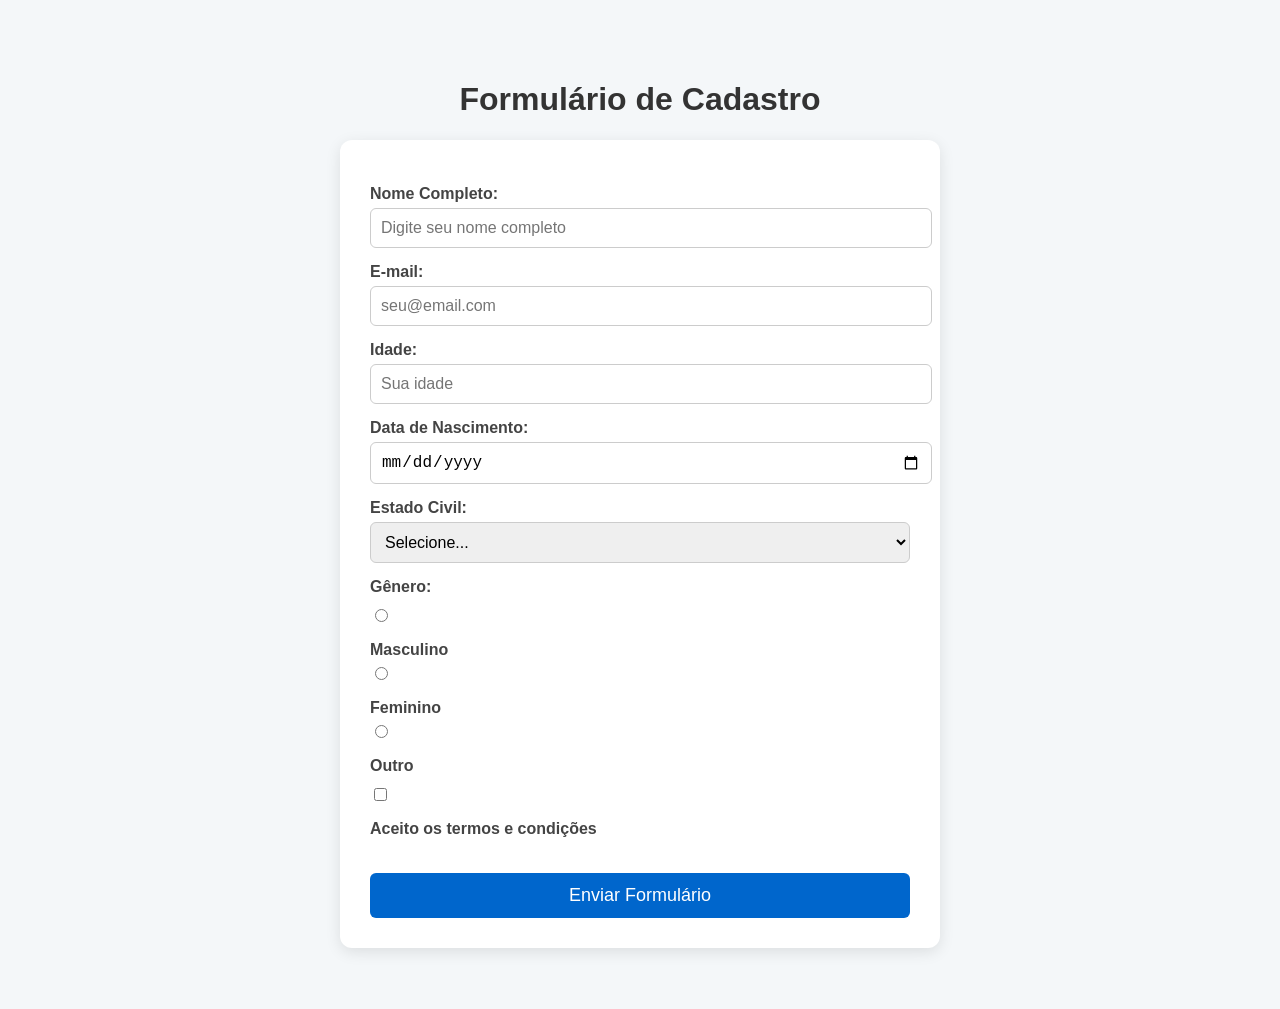
==== formulario.html @ 67b6f76b "Add files via upload" ====
<!DOCTYPE html>
<html lang="pt-BR">
<head>
    <meta charset="UTF-8">
    <meta name="viewport" content="width=device-width, initial-scale=1.0">
    <title>Formulário Completo - HTML Puro</title>
    <style>
        body {
            font-family: Arial, sans-serif;
            max-width: 600px;
            margin: 40px auto;
            padding: 20px;
            background-color: #f4f7f9;
        }
        form {
            background: white;
            padding: 30px;
            border-radius: 12px;
            box-shadow: 0 4px 15px rgba(0, 0, 0, 0.1);
        }
        h1 {
            text-align: center;
            color: #333;
        }
        label {
            display: block;
            margin: 15px 0 5px;
            font-weight: bold;
            color: #444;
        }
        input[type="text"],
        input[type="email"],
        input[type="number"],
        input[type="date"],
        select {
            width: 100%;
            padding: 10px;
            border: 1px solid #ccc;
            border-radius: 6px;
            font-size: 16px;
        }
        .radio-group, .checkbox-group {
            margin: 10px 0;
        }
        button {
            margin-top: 25px;
            width: 100%;
            padding: 12px;
            background-color: #0066cc;
            color: white;
            border: none;
            border-radius: 6px;
            font-size: 18px;
            cursor: pointer;
        }
        button:hover {
            background-color: #0055aa;
        }
    </style>
</head>
<body>
    <h1>Formulário de Cadastro</h1>
    
    <form id="cadastroForm">
        <!-- Nome completo -->
        <label for="nome">Nome Completo:</label>
        <input type="text" id="nome" name="nome" placeholder="Digite seu nome completo" required>

        <!-- E-mail -->
        <label for="email">E-mail:</label>
        <input type="email" id="email" name="email" placeholder="seu@email.com" required>

        <!-- Idade -->
        <label for="idade">Idade:</label>
        <input type="number" id="idade" name="idade" min="1" max="120" placeholder="Sua idade" required>

        <!-- Data de nascimento -->
        <label for="nascimento">Data de Nascimento:</label>
        <input type="date" id="nascimento" name="nascimento" required>

        <!-- Estado Civil (Dropdown) -->
        <label for="estadoCivil">Estado Civil:</label>
        <select id="estadoCivil" name="estadoCivil" required>
            <option value="">Selecione...</option>
            <option value="Solteiro(a)">Solteiro(a)</option>
            <option value="Casado(a)">Casado(a)</option>
            <option value="Divorciado(a)">Divorciado(a)</option>
            <option value="Viúvo(a)">Viúvo(a)</option>
        </select>

        <!-- Gênero (Radio Buttons) -->
        <label>Gênero:</label>
        <div class="radio-group">
            <input type="radio" id="masculino" name="genero" value="Masculino">
            <label for="masculino">Masculino</label>
            
            <input type="radio" id="feminino" name="genero" value="Feminino">
            <label for="feminino">Feminino</label>
            
            <input type="radio" id="outro" name="genero" value="Outro">
            <label for="outro">Outro</label>
        </div>

        <!-- Checkbox -->
        <div class="checkbox-group">
            <input type="checkbox" id="termos" name="termos" required>
            <label for="termos">Aceito os termos e condições</label>
        </div>

        <button type="submit">Enviar Formulário</button>
    </form>

    <script>
        const form = document.getElementById('cadastroForm');

        form.addEventListener('submit', function(event) {
            event.preventDefault(); // Impede o recarregamento da página

            // Capturando os valores
            const nome = document.getElementById('nome').value.trim();
            const email = document.getElementById('email').value.trim();
            const idade = document.getElementById('idade').value;
            const nascimento = document.getElementById('nascimento').value;
            const estadoCivil = document.getElementById('estadoCivil').value;
            
            // Radio buttons
            let genero = '';
            const radios = document.getElementsByName('genero');
            for (let radio of radios) {
                if (radio.checked) {
                    genero = radio.value;
                    break;
                }
            }

            const termosAceitos = document.getElementById('termos').checked ? 'Sim' : 'Não';

            // Construindo a mensagem
            let mensagem = `✅ Formulário enviado com sucesso!\n\n`;
            mensagem += `📋 Dados Informados:\n\n`;
            mensagem += `Nome Completo: ${nome}\n`;
            mensagem += `E-mail: ${email}\n`;
            mensagem += `Idade: ${idade} anos\n`;
            mensagem += `Data de Nascimento: ${nascimento}\n`;
            mensagem += `Estado Civil: ${estadoCivil}\n`;
            mensagem += `Gênero: ${genero || 'Não informado'}\n`;
            mensagem += `Aceitou os termos: ${termosAceitos}\n`;

            // Exibir alerta
            alert(mensagem);
        });
    </script>
</body>
</html>
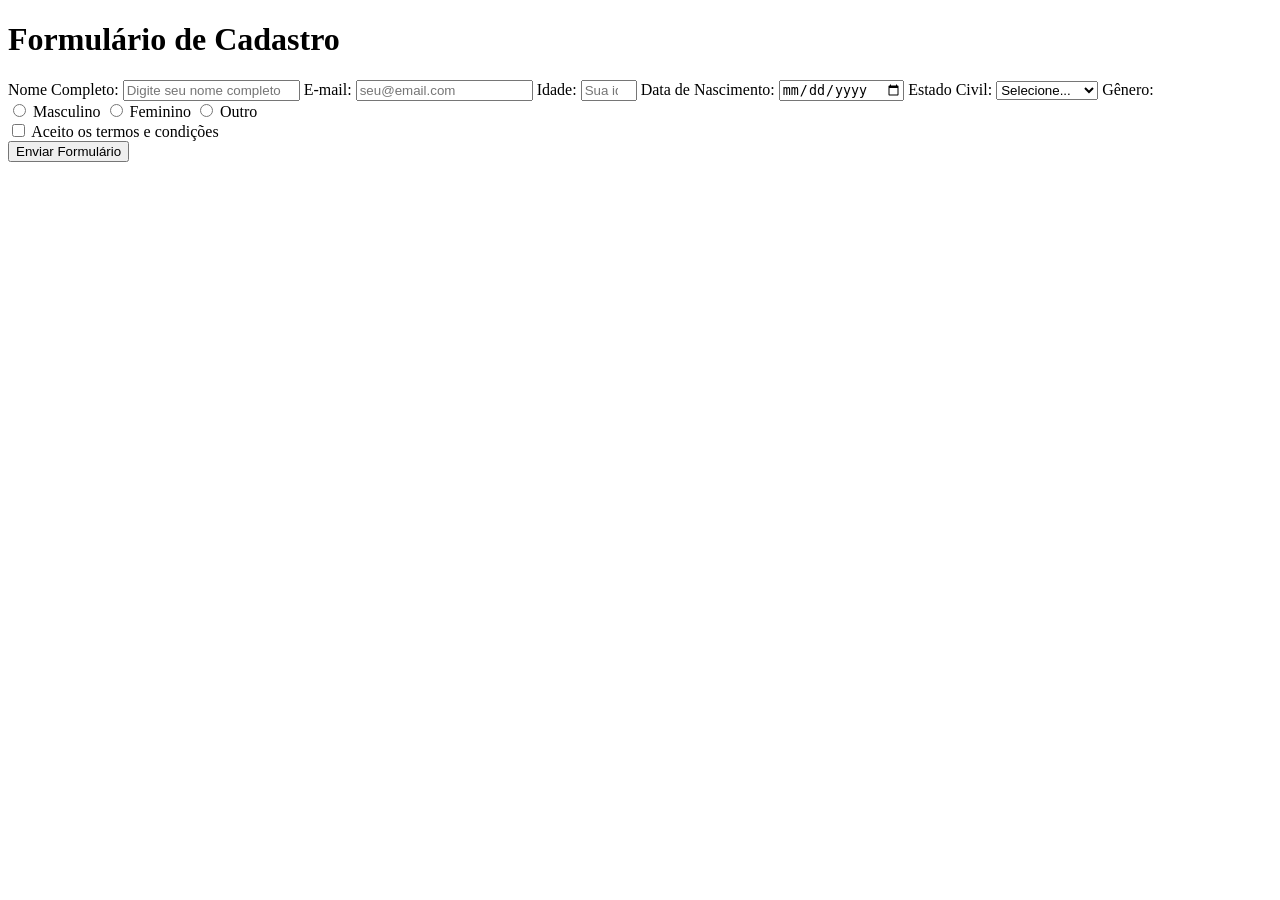
==== commit 2e8c2879: "Update formulario.html" ====
--- a/formulario.html
+++ b/formulario.html
@@ -4,63 +4,9 @@
     <meta charset="UTF-8">
     <meta name="viewport" content="width=device-width, initial-scale=1.0">
     <title>Formulário Completo - HTML Puro</title>
-    <style>
-        body {
-            font-family: Arial, sans-serif;
-            max-width: 600px;
-            margin: 40px auto;
-            padding: 20px;
-            background-color: #f4f7f9;
-        }
-        form {
-            background: white;
-            padding: 30px;
-            border-radius: 12px;
-            box-shadow: 0 4px 15px rgba(0, 0, 0, 0.1);
-        }
-        h1 {
-            text-align: center;
-            color: #333;
-        }
-        label {
-            display: block;
-            margin: 15px 0 5px;
-            font-weight: bold;
-            color: #444;
-        }
-        input[type="text"],
-        input[type="email"],
-        input[type="number"],
-        input[type="date"],
-        select {
-            width: 100%;
-            padding: 10px;
-            border: 1px solid #ccc;
-            border-radius: 6px;
-            font-size: 16px;
-        }
-        .radio-group, .checkbox-group {
-            margin: 10px 0;
-        }
-        button {
-            margin-top: 25px;
-            width: 100%;
-            padding: 12px;
-            background-color: #0066cc;
-            color: white;
-            border: none;
-            border-radius: 6px;
-            font-size: 18px;
-            cursor: pointer;
-        }
-        button:hover {
-            background-color: #0055aa;
-        }
-    </style>
 </head>
 <body>
     <h1>Formulário de Cadastro</h1>
-    
     <form id="cadastroForm">
         <!-- Nome completo -->
         <label for="nome">Nome Completo:</label>
@@ -93,10 +39,8 @@
         <div class="radio-group">
             <input type="radio" id="masculino" name="genero" value="Masculino">
             <label for="masculino">Masculino</label>
-            
             <input type="radio" id="feminino" name="genero" value="Feminino">
             <label for="feminino">Feminino</label>
-            
             <input type="radio" id="outro" name="genero" value="Outro">
             <label for="outro">Outro</label>
         </div>
@@ -112,7 +56,6 @@
 
     <script>
         const form = document.getElementById('cadastroForm');
-
         form.addEventListener('submit', function(event) {
             event.preventDefault(); // Impede o recarregamento da página
 
@@ -122,7 +65,7 @@
             const idade = document.getElementById('idade').value;
             const nascimento = document.getElementById('nascimento').value;
             const estadoCivil = document.getElementById('estadoCivil').value;
-            
+
             // Radio buttons
             let genero = '';
             const radios = document.getElementsByName('genero');
@@ -151,4 +94,4 @@
         });
     </script>
 </body>
-</html>+</html>
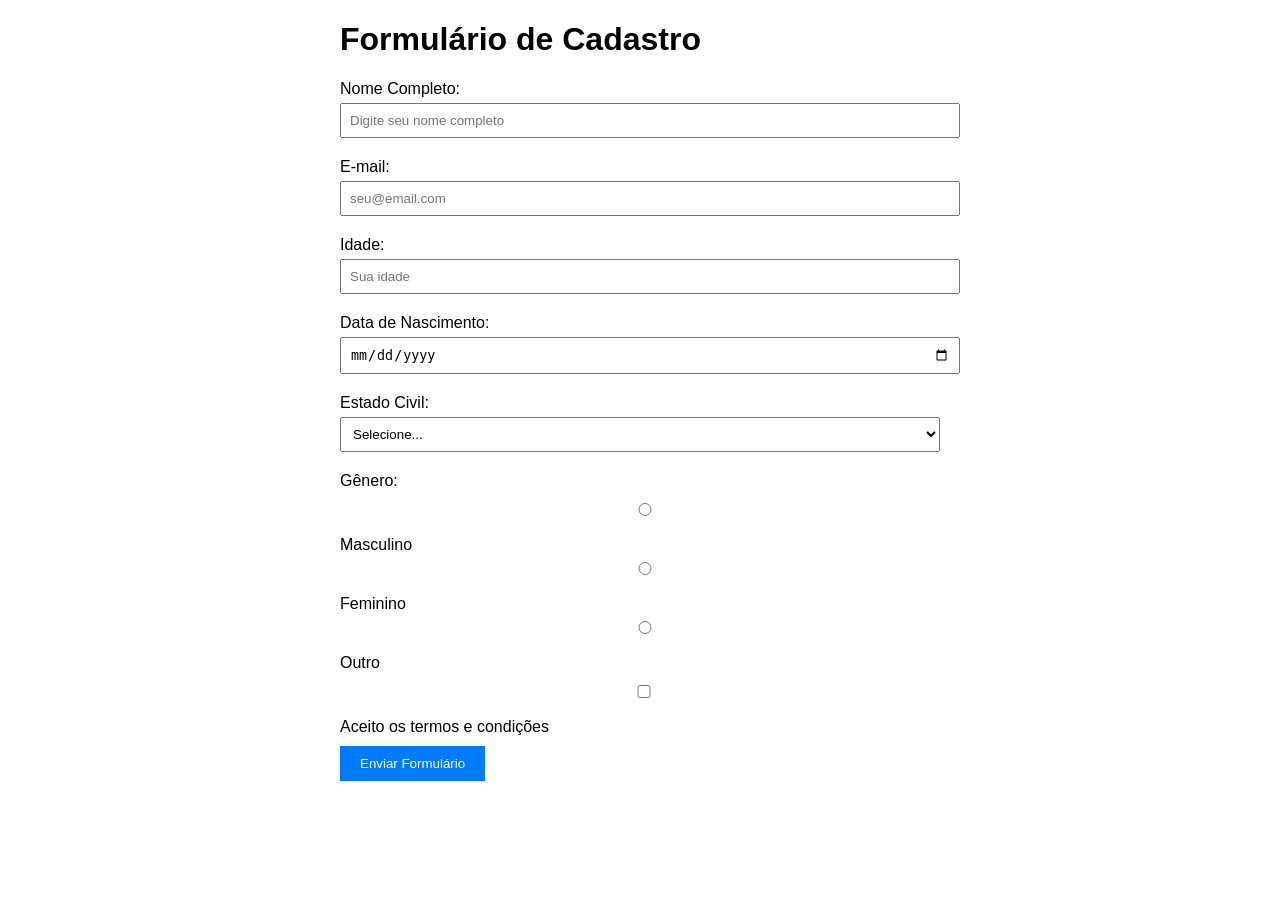
==== commit b37916ef: "Update formulario.html" ====
--- a/formulario.html
+++ b/formulario.html
@@ -3,30 +3,32 @@
 <head>
     <meta charset="UTF-8">
     <meta name="viewport" content="width=device-width, initial-scale=1.0">
-    <title>Formulário Completo - HTML Puro</title>
+    <title>Formulário</title>
+    <style>
+        body{font-family:Arial,sans-serif;max-width:600px;margin:20px auto;}
+        label{display:block;margin:10px 0 5px;}
+        input,select{margin-bottom:10px;width:100%;padding:8px;}
+        .radio-group,.checkbox-group{margin:10px 0;}
+        button{padding:10px 20px;background:#007bff;color:white;border:none;cursor:pointer;}
+    </style>
 </head>
 <body>
     <h1>Formulário de Cadastro</h1>
     <form id="cadastroForm">
-        <!-- Nome completo -->
         <label for="nome">Nome Completo:</label>
-        <input type="text" id="nome" name="nome" placeholder="Digite seu nome completo" required>
+        <input type="text" id="nome" placeholder="Digite seu nome completo" required>
 
-        <!-- E-mail -->
         <label for="email">E-mail:</label>
-        <input type="email" id="email" name="email" placeholder="seu@email.com" required>
+        <input type="email" id="email" placeholder="seu@email.com" required>
 
-        <!-- Idade -->
         <label for="idade">Idade:</label>
-        <input type="number" id="idade" name="idade" min="1" max="120" placeholder="Sua idade" required>
+        <input type="number" id="idade" min="1" max="120" placeholder="Sua idade" required>
 
-        <!-- Data de nascimento -->
         <label for="nascimento">Data de Nascimento:</label>
-        <input type="date" id="nascimento" name="nascimento" required>
+        <input type="date" id="nascimento" required>
 
-        <!-- Estado Civil (Dropdown) -->
         <label for="estadoCivil">Estado Civil:</label>
-        <select id="estadoCivil" name="estadoCivil" required>
+        <select id="estadoCivil" required>
             <option value="">Selecione...</option>
             <option value="Solteiro(a)">Solteiro(a)</option>
             <option value="Casado(a)">Casado(a)</option>
@@ -34,7 +36,6 @@
             <option value="Viúvo(a)">Viúvo(a)</option>
         </select>
 
-        <!-- Gênero (Radio Buttons) -->
         <label>Gênero:</label>
         <div class="radio-group">
             <input type="radio" id="masculino" name="genero" value="Masculino">
@@ -45,9 +46,8 @@
             <label for="outro">Outro</label>
         </div>
 
-        <!-- Checkbox -->
         <div class="checkbox-group">
-            <input type="checkbox" id="termos" name="termos" required>
+            <input type="checkbox" id="termos" required>
             <label for="termos">Aceito os termos e condições</label>
         </div>
 
@@ -55,43 +55,28 @@
     </form>
 
     <script>
-        const form = document.getElementById('cadastroForm');
-        form.addEventListener('submit', function(event) {
-            event.preventDefault(); // Impede o recarregamento da página
-
-            // Capturando os valores
+        document.getElementById('cadastroForm').addEventListener('submit', function(e) {
+            e.preventDefault();
+            
             const nome = document.getElementById('nome').value.trim();
             const email = document.getElementById('email').value.trim();
             const idade = document.getElementById('idade').value;
             const nascimento = document.getElementById('nascimento').value;
             const estadoCivil = document.getElementById('estadoCivil').value;
-
-            // Radio buttons
+            
             let genero = '';
             const radios = document.getElementsByName('genero');
-            for (let radio of radios) {
-                if (radio.checked) {
-                    genero = radio.value;
-                    break;
-                }
-            }
-
-            const termosAceitos = document.getElementById('termos').checked ? 'Sim' : 'Não';
-
-            // Construindo a mensagem
-            let mensagem = `✅ Formulário enviado com sucesso!\n\n`;
-            mensagem += `📋 Dados Informados:\n\n`;
-            mensagem += `Nome Completo: ${nome}\n`;
-            mensagem += `E-mail: ${email}\n`;
-            mensagem += `Idade: ${idade} anos\n`;
-            mensagem += `Data de Nascimento: ${nascimento}\n`;
-            mensagem += `Estado Civil: ${estadoCivil}\n`;
-            mensagem += `Gênero: ${genero || 'Não informado'}\n`;
-            mensagem += `Aceitou os termos: ${termosAceitos}\n`;
-
-            // Exibir alerta
-            alert(mensagem);
+            for (let r of radios) if (r.checked) { genero = r.value; break; }
+            
+            const termos = document.getElementById('termos').checked ? 'Sim' : 'Não';
+            
+            let msg = `✅ Formulário enviado com sucesso!\n\n📋 Dados Informados:\n\n`;
+            msg += `Nome: ${nome}\nE-mail: ${email}\nIdade: ${idade} anos\n`;
+            msg += `Nascimento: ${nascimento}\nEstado Civil: ${estadoCivil}\n`;
+            msg += `Gênero: ${genero || 'Não informado'}\nTermos: ${termos}`;
+            
+            alert(msg);
         });
     </script>
 </body>
-</html>
+</html>
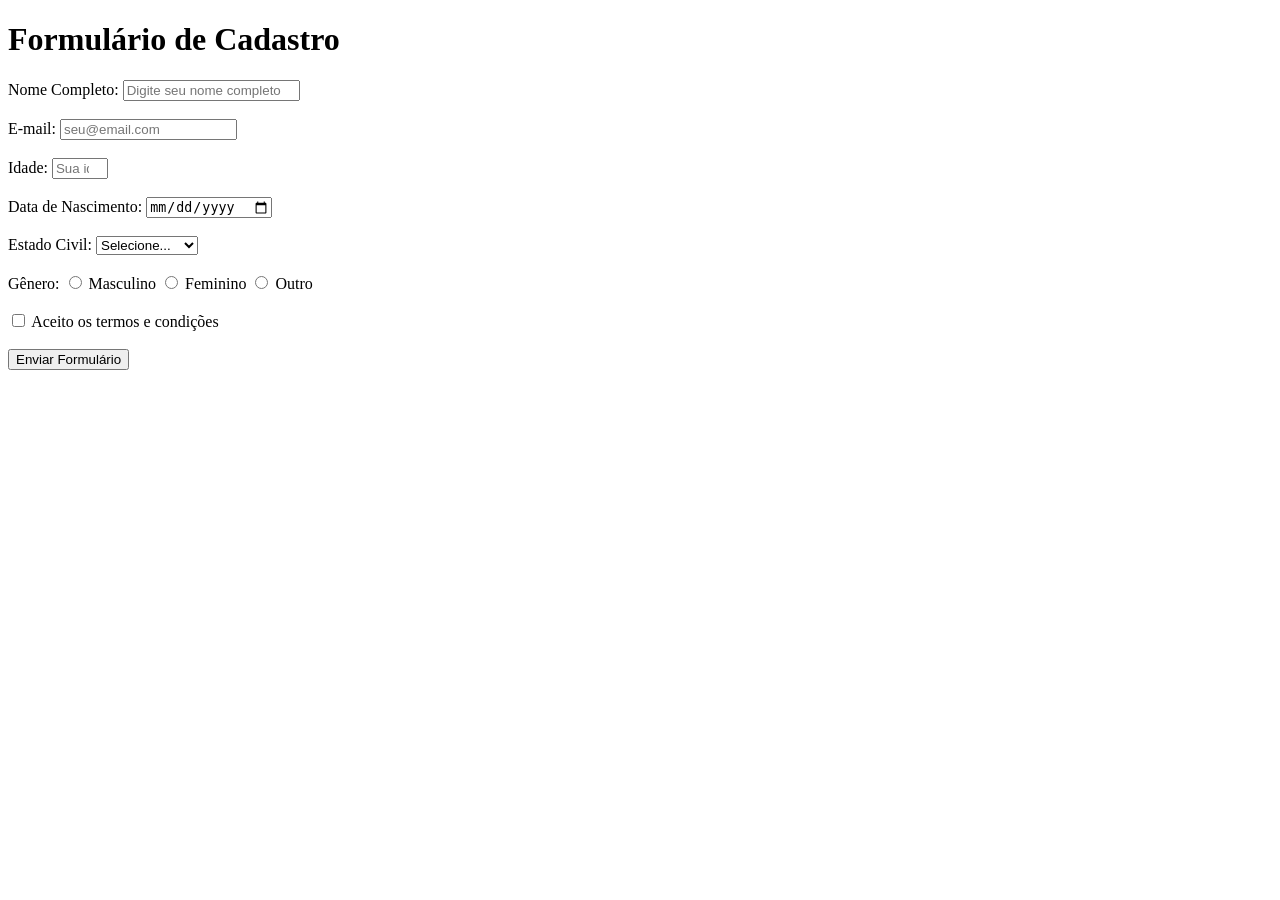
==== commit 9dcdee40: "Update formulario.html" ====
--- a/formulario.html
+++ b/formulario.html
@@ -4,29 +4,23 @@
     <meta charset="UTF-8">
     <meta name="viewport" content="width=device-width, initial-scale=1.0">
     <title>Formulário</title>
-    <style>
-        body{font-family:Arial,sans-serif;max-width:600px;margin:20px auto;}
-        label{display:block;margin:10px 0 5px;}
-        input,select{margin-bottom:10px;width:100%;padding:8px;}
-        .radio-group,.checkbox-group{margin:10px 0;}
-        button{padding:10px 20px;background:#007bff;color:white;border:none;cursor:pointer;}
-    </style>
 </head>
 <body>
     <h1>Formulário de Cadastro</h1>
+    
     <form id="cadastroForm">
         <label for="nome">Nome Completo:</label>
-        <input type="text" id="nome" placeholder="Digite seu nome completo" required>
-
+        <input type="text" id="nome" placeholder="Digite seu nome completo" required><br><br>
+        
         <label for="email">E-mail:</label>
-        <input type="email" id="email" placeholder="seu@email.com" required>
-
+        <input type="email" id="email" placeholder="seu@email.com" required><br><br>
+        
         <label for="idade">Idade:</label>
-        <input type="number" id="idade" min="1" max="120" placeholder="Sua idade" required>
-
+        <input type="number" id="idade" min="1" max="120" placeholder="Sua idade" required><br><br>
+        
         <label for="nascimento">Data de Nascimento:</label>
-        <input type="date" id="nascimento" required>
-
+        <input type="date" id="nascimento" required><br><br>
+        
         <label for="estadoCivil">Estado Civil:</label>
         <select id="estadoCivil" required>
             <option value="">Selecione...</option>
@@ -34,23 +28,19 @@
             <option value="Casado(a)">Casado(a)</option>
             <option value="Divorciado(a)">Divorciado(a)</option>
             <option value="Viúvo(a)">Viúvo(a)</option>
-        </select>
-
+        </select><br><br>
+        
         <label>Gênero:</label>
-        <div class="radio-group">
-            <input type="radio" id="masculino" name="genero" value="Masculino">
-            <label for="masculino">Masculino</label>
-            <input type="radio" id="feminino" name="genero" value="Feminino">
-            <label for="feminino">Feminino</label>
-            <input type="radio" id="outro" name="genero" value="Outro">
-            <label for="outro">Outro</label>
-        </div>
-
-        <div class="checkbox-group">
-            <input type="checkbox" id="termos" required>
-            <label for="termos">Aceito os termos e condições</label>
-        </div>
-
+        <input type="radio" id="masculino" name="genero" value="Masculino">
+        <label for="masculino">Masculino</label>
+        <input type="radio" id="feminino" name="genero" value="Feminino">
+        <label for="feminino">Feminino</label>
+        <input type="radio" id="outro" name="genero" value="Outro">
+        <label for="outro">Outro</label><br><br>
+        
+        <input type="checkbox" id="termos" required>
+        <label for="termos">Aceito os termos e condições</label><br><br>
+        
         <button type="submit">Enviar Formulário</button>
     </form>
 
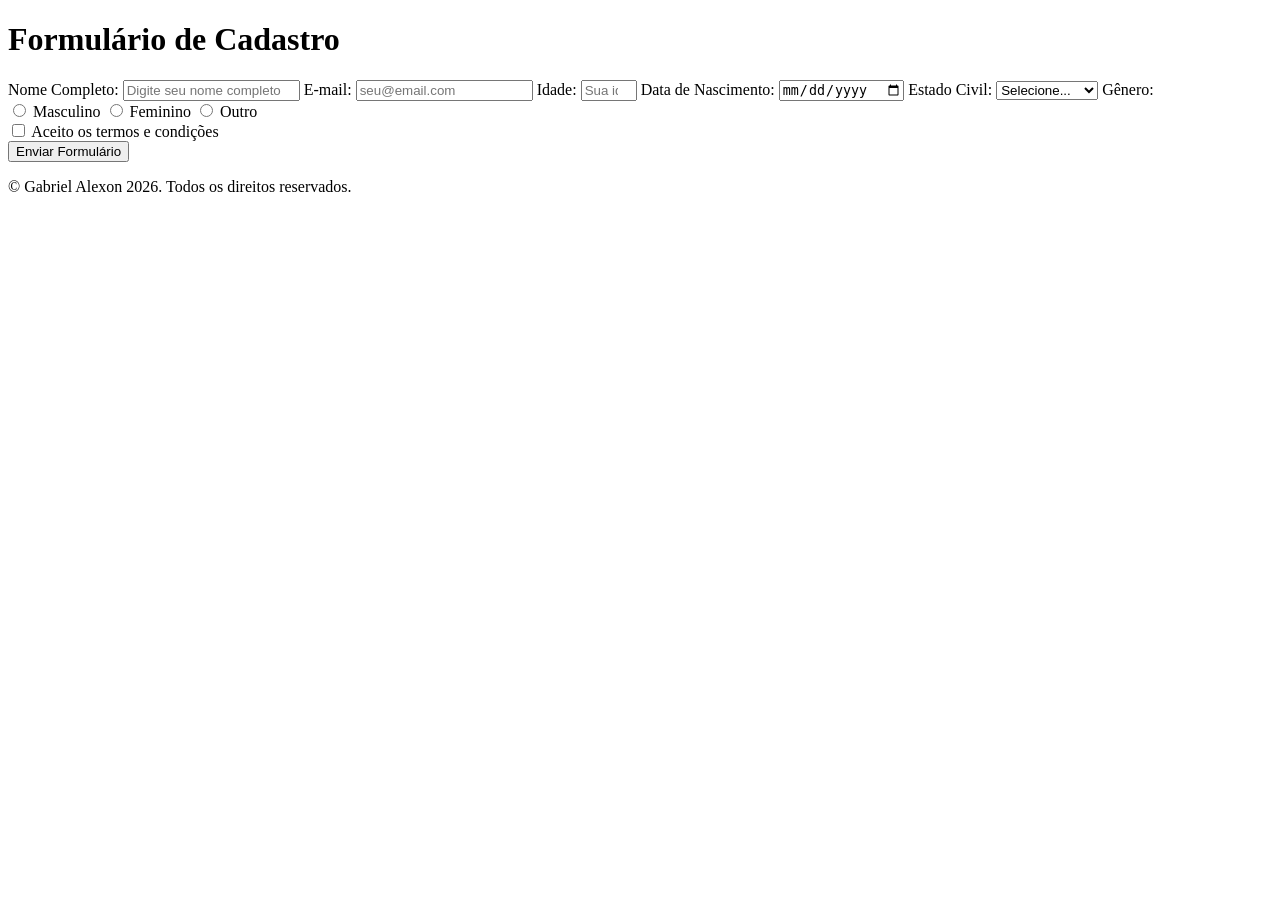
==== commit bde7b74d: "Update formulario.html" ====
--- a/formulario.html
+++ b/formulario.html
@@ -1,72 +1,112 @@
 <!DOCTYPE html>
 <html lang="pt-BR">
+
 <head>
     <meta charset="UTF-8">
     <meta name="viewport" content="width=device-width, initial-scale=1.0">
-    <title>Formulário</title>
+    <title>Formulário Completo</title>
 </head>
-<body>
+
+<header>
     <h1>Formulário de Cadastro</h1>
-    
+</header>
+
+
+<main>
     <form id="cadastroForm">
+        <!-- Nome completo -->
         <label for="nome">Nome Completo:</label>
-        <input type="text" id="nome" placeholder="Digite seu nome completo" required><br><br>
-        
+        <input type="text" id="nome" name="nome" placeholder="Digite seu nome completo" required>
+
+        <!-- E-mail -->
         <label for="email">E-mail:</label>
-        <input type="email" id="email" placeholder="seu@email.com" required><br><br>
-        
+        <input type="email" id="email" name="email" placeholder="seu@email.com" required>
+
+        <!-- Idade -->
         <label for="idade">Idade:</label>
-        <input type="number" id="idade" min="1" max="120" placeholder="Sua idade" required><br><br>
-        
+        <input type="number" id="idade" name="idade" min="1" max="120" placeholder="Sua idade" required>
+
+        <!-- Data de nascimento -->
         <label for="nascimento">Data de Nascimento:</label>
-        <input type="date" id="nascimento" required><br><br>
-        
+        <input type="date" id="nascimento" name="nascimento" required>
+
+        <!-- Estado Civil (Dropdown) -->
         <label for="estadoCivil">Estado Civil:</label>
-        <select id="estadoCivil" required>
+        <select id="estadoCivil" name="estadoCivil" required>
             <option value="">Selecione...</option>
             <option value="Solteiro(a)">Solteiro(a)</option>
             <option value="Casado(a)">Casado(a)</option>
             <option value="Divorciado(a)">Divorciado(a)</option>
             <option value="Viúvo(a)">Viúvo(a)</option>
-        </select><br><br>
-        
+        </select>
+
+        <!-- Gênero (Radio Buttons) -->
         <label>Gênero:</label>
-        <input type="radio" id="masculino" name="genero" value="Masculino">
-        <label for="masculino">Masculino</label>
-        <input type="radio" id="feminino" name="genero" value="Feminino">
-        <label for="feminino">Feminino</label>
-        <input type="radio" id="outro" name="genero" value="Outro">
-        <label for="outro">Outro</label><br><br>
-        
-        <input type="checkbox" id="termos" required>
-        <label for="termos">Aceito os termos e condições</label><br><br>
-        
+        <div class="radio-group">
+            <input type="radio" id="masculino" name="genero" value="Masculino">
+            <label for="masculino">Masculino</label>
+            <input type="radio" id="feminino" name="genero" value="Feminino">
+            <label for="feminino">Feminino</label>
+            <input type="radio" id="outro" name="genero" value="Outro">
+            <label for="outro">Outro</label>
+        </div>
+
+        <!-- Checkbox -->
+        <div class="checkbox-group">
+            <input type="checkbox" id="termos" name="termos" required>
+            <label for="termos">Aceito os termos e condições</label>
+        </div>
+
         <button type="submit">Enviar Formulário</button>
     </form>
 
+
     <script>
-        document.getElementById('cadastroForm').addEventListener('submit', function(e) {
-            e.preventDefault();
-            
+        const form = document.getElementById('cadastroForm');
+        form.addEventListener('submit', function (event) {
+            event.preventDefault(); // Impede o recarregamento da página
+
+            // Capturando os valores
             const nome = document.getElementById('nome').value.trim();
             const email = document.getElementById('email').value.trim();
             const idade = document.getElementById('idade').value;
             const nascimento = document.getElementById('nascimento').value;
             const estadoCivil = document.getElementById('estadoCivil').value;
-            
+
+            // Radio buttons
             let genero = '';
             const radios = document.getElementsByName('genero');
-            for (let r of radios) if (r.checked) { genero = r.value; break; }
-            
-            const termos = document.getElementById('termos').checked ? 'Sim' : 'Não';
-            
-            let msg = `✅ Formulário enviado com sucesso!\n\n📋 Dados Informados:\n\n`;
-            msg += `Nome: ${nome}\nE-mail: ${email}\nIdade: ${idade} anos\n`;
-            msg += `Nascimento: ${nascimento}\nEstado Civil: ${estadoCivil}\n`;
-            msg += `Gênero: ${genero || 'Não informado'}\nTermos: ${termos}`;
-            
-            alert(msg);
+            for (let radio of radios) {
+                if (radio.checked) {
+                    genero = radio.value;
+                    break;
+                }
+            }
+
+
+            const termosAceitos = document.getElementById('termos').checked ? 'Sim' : 'Não';
+            // Construindo a mensagem
+            let mensagem = `✅ Formulário enviado com sucesso!\n\n`;
+            mensagem += `📋 Dados Informados:\n\n`;
+            mensagem += `Nome Completo: ${nome}\n`;
+            mensagem += `E-mail: ${email}\n`;
+            mensagem += `Idade: ${idade} anos\n`;
+            mensagem += `Data de Nascimento: ${nascimento}\n`;
+            mensagem += `Estado Civil: ${estadoCivil}\n`;
+            mensagem += `Gênero: ${genero || 'Não informado'}\n`;
+            mensagem += `Aceitou os termos: ${termosAceitos}\n`;
+
+            // Exibir alerta
+            alert(mensagem);
         });
     </script>
+
+</main>
+
+<footer>
+    <p>&copy; Gabriel Alexon 2026. Todos os direitos reservados.</p>
+</footer>
+
 </body>
+
 </html>
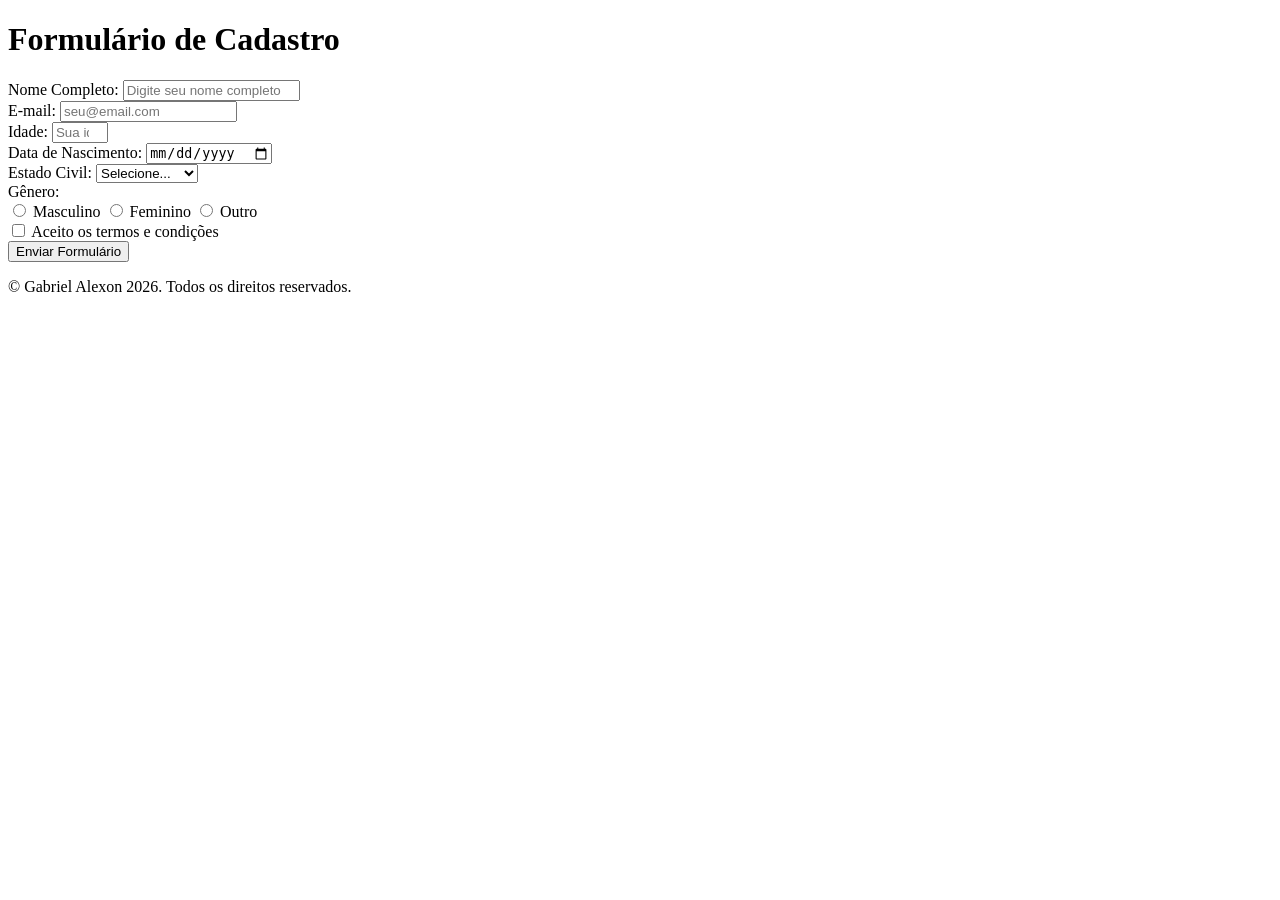
==== commit 10a8a387: "Update formulario.html" ====
--- a/formulario.html
+++ b/formulario.html
@@ -7,105 +7,73 @@
     <title>Formulário Completo</title>
 </head>
 
-<header>
-    <h1>Formulário de Cadastro</h1>
-</header>
+<body>
+    <header>
+        <h1>Formulário de Cadastro</h1>
+    </header>
 
 
-<main>
-    <form id="cadastroForm">
-        <!-- Nome completo -->
-        <label for="nome">Nome Completo:</label>
-        <input type="text" id="nome" name="nome" placeholder="Digite seu nome completo" required>
+    <main>
+        <form id="cadastroForm">
 
-        <!-- E-mail -->
-        <label for="email">E-mail:</label>
-        <input type="email" id="email" name="email" placeholder="seu@email.com" required>
+            <div>
+                <!-- Nome completo -->
+                <label for="nome">Nome Completo:</label>
+                <input type="text" id="nome" name="nome" placeholder="Digite seu nome completo" required>
+            </div>
 
-        <!-- Idade -->
-        <label for="idade">Idade:</label>
-        <input type="number" id="idade" name="idade" min="1" max="120" placeholder="Sua idade" required>
-
-        <!-- Data de nascimento -->
-        <label for="nascimento">Data de Nascimento:</label>
-        <input type="date" id="nascimento" name="nascimento" required>
-
-        <!-- Estado Civil (Dropdown) -->
-        <label for="estadoCivil">Estado Civil:</label>
-        <select id="estadoCivil" name="estadoCivil" required>
-            <option value="">Selecione...</option>
-            <option value="Solteiro(a)">Solteiro(a)</option>
-            <option value="Casado(a)">Casado(a)</option>
-            <option value="Divorciado(a)">Divorciado(a)</option>
-            <option value="Viúvo(a)">Viúvo(a)</option>
-        </select>
-
-        <!-- Gênero (Radio Buttons) -->
-        <label>Gênero:</label>
-        <div class="radio-group">
-            <input type="radio" id="masculino" name="genero" value="Masculino">
-            <label for="masculino">Masculino</label>
-            <input type="radio" id="feminino" name="genero" value="Feminino">
-            <label for="feminino">Feminino</label>
-            <input type="radio" id="outro" name="genero" value="Outro">
-            <label for="outro">Outro</label>
-        </div>
-
-        <!-- Checkbox -->
-        <div class="checkbox-group">
-            <input type="checkbox" id="termos" name="termos" required>
-            <label for="termos">Aceito os termos e condições</label>
-        </div>
-
-        <button type="submit">Enviar Formulário</button>
-    </form>
+            <div><!-- E-mail -->
+                <label for="email">E-mail:</label>
+                <input type="email" id="email" name="email" placeholder="seu@email.com" required>
+            </div>
 
 
-    <script>
-        const form = document.getElementById('cadastroForm');
-        form.addEventListener('submit', function (event) {
-            event.preventDefault(); // Impede o recarregamento da página
+            <div> <!-- Idade -->
+                <label for="idade">Idade:</label>
+                <input type="number" id="idade" name="idade" min="1" max="120" placeholder="Sua idade" required>
+            </div>
 
-            // Capturando os valores
-            const nome = document.getElementById('nome').value.trim();
-            const email = document.getElementById('email').value.trim();
-            const idade = document.getElementById('idade').value;
-            const nascimento = document.getElementById('nascimento').value;
-            const estadoCivil = document.getElementById('estadoCivil').value;
+            <div><!-- Data de nascimento -->
+                <label for="nascimento">Data de Nascimento:</label>
+                <input type="date" id="nascimento" name="nascimento" required>
+            </div>
 
-            // Radio buttons
-            let genero = '';
-            const radios = document.getElementsByName('genero');
-            for (let radio of radios) {
-                if (radio.checked) {
-                    genero = radio.value;
-                    break;
-                }
-            }
+            <div><!-- Estado Civil (Dropdown) -->
+                <label for="estadoCivil">Estado Civil:</label>
+                <select id="estadoCivil" name="estadoCivil" required>
+                    <option value="">Selecione...</option>
+                    <option value="Solteiro(a)">Solteiro(a)</option>
+                    <option value="Casado(a)">Casado(a)</option>
+                    <option value="Divorciado(a)">Divorciado(a)</option>
+                    <option value="Viúvo(a)">Viúvo(a)</option>
+                </select>
+            </div>
 
+            <!-- Gênero (Radio Buttons) -->
+            <label>Gênero:</label>
+            <div class="radio-group">
+                <input type="radio" id="masculino" name="genero" value="Masculino">
+                <label for="masculino">Masculino</label>
+                <input type="radio" id="feminino" name="genero" value="Feminino">
+                <label for="feminino">Feminino</label>
+                <input type="radio" id="outro" name="genero" value="Outro">
+                <label for="outro">Outro</label>
+            </div>
 
-            const termosAceitos = document.getElementById('termos').checked ? 'Sim' : 'Não';
-            // Construindo a mensagem
-            let mensagem = `✅ Formulário enviado com sucesso!\n\n`;
-            mensagem += `📋 Dados Informados:\n\n`;
-            mensagem += `Nome Completo: ${nome}\n`;
-            mensagem += `E-mail: ${email}\n`;
-            mensagem += `Idade: ${idade} anos\n`;
-            mensagem += `Data de Nascimento: ${nascimento}\n`;
-            mensagem += `Estado Civil: ${estadoCivil}\n`;
-            mensagem += `Gênero: ${genero || 'Não informado'}\n`;
-            mensagem += `Aceitou os termos: ${termosAceitos}\n`;
+            <!-- Checkbox -->
+            <div class="checkbox-group">
+                <input type="checkbox" id="termos" name="termos" required>
+                <label for="termos">Aceito os termos e condições</label>
+            </div>
 
-            // Exibir alerta
-            alert(mensagem);
-        });
-    </script>
+            <button type="submit">Enviar Formulário</button>
+        </form>
 
-</main>
+    </main>
 
-<footer>
-    <p>&copy; Gabriel Alexon 2026. Todos os direitos reservados.</p>
-</footer>
+    <footer>
+        <p>&copy; Gabriel Alexon 2026. Todos os direitos reservados.</p>
+    </footer>
 
 </body>
 
